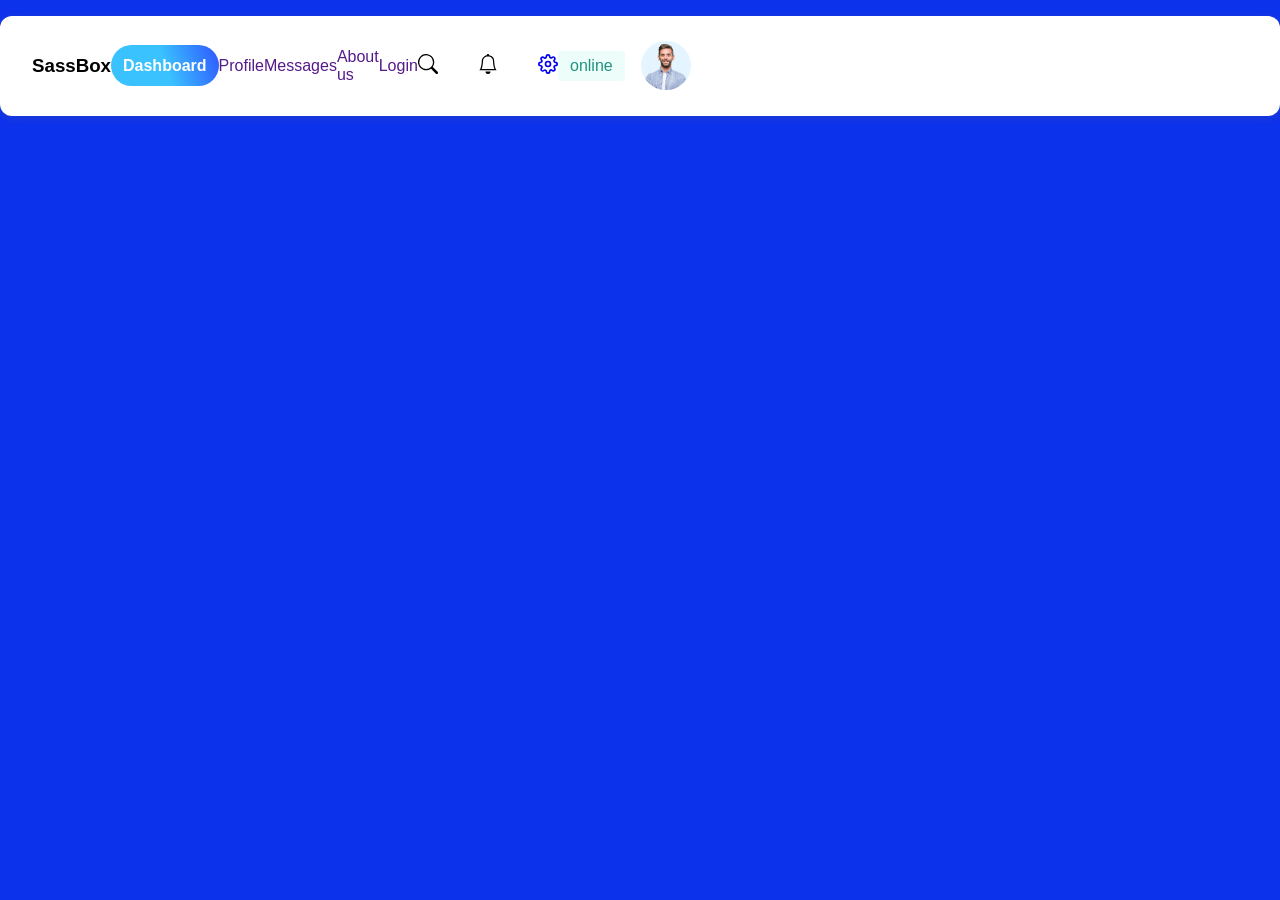
==== 03/index.html @ 0b6fb5b5 "update" ====
<!DOCTYPE html>
<html lang="en">
<head>
    <meta charset="UTF-8">
    <meta name="viewport" content="width=device-width, initial-scale=1.0">
    <title>Document</title>
    <link rel="stylesheet" href="style.css">
<body>
    <div class="container">
        <div class="section_nav ">
            <div class="left_nav d-flex align-items-center">
                <div class="left_nav d-flex align-items-center">
                    <div class="box-img-log">
                       <img src="img/logo.PNG" alt=""> 
                    </div>
                <h3>SassBox</h3>
                </div>
                <div class="center_nav  ">
                <ul class="d-flex align-items-center">
                    <li><a href="" class="active">Dashboard</a></li>
                    <li><a href="">Profile</a></li>
                    <li><a href="">Messages</a></li>
                    <li><a href="">About us</a></li>
                    <li><a href="">Login</a></li>
                </ul>
                </div>
                <div class="right_nav d-flex align-items-center">
                    <div class="group_icon d-flex">
                        <a href="#">
                            <svg xmlns="http://www.w3.org/2000/svg" width="20" height="20" fill="currentColor" class="bi bi-search" viewBox="0 0 16 16" id="IconChangeColor"> <path d="M11.742 10.344a6.5 6.5 0 1 0-1.397 1.398h-.001c.03.04.062.078.098.115l3.85 3.85a1 1 0 0 0 1.415-1.414l-3.85-3.85a1.007 1.007 0 0 0-.115-.1zM12 6.5a5.5 5.5 0 1 1-11 0 5.5 5.5 0 0 1 11 0z" id="mainIconPathAttribute" fill="#000000"></path> </svg>
    
                        </a>
                        <a href="#">
                            <svg xmlns="http://www.w3.org/2000/svg" width="20" height="20" fill="currentColor" class="bi bi-bell" viewBox="0 0 16 16" id="IconChangeColor"> <path d="M8 16a2 2 0 0 0 2-2H6a2 2 0 0 0 2 2zM8 1.918l-.797.161A4.002 4.002 0 0 0 4 6c0 .628-.134 2.197-.459 3.742-.16.767-.376 1.566-.663 2.258h10.244c-.287-.692-.502-1.49-.663-2.258C12.134 8.197 12 6.628 12 6a4.002 4.002 0 0 0-3.203-3.92L8 1.917zM14.22 12c.223.447.481.801.78 1H1c.299-.199.557-.553.78-1C2.68 10.2 3 6.88 3 6c0-2.42 1.72-4.44 4.005-4.901a1 1 0 1 1 1.99 0A5.002 5.002 0 0 1 13 6c0 .88.32 4.2 1.22 6z" id="mainIconPathAttribute" fill="#000000"></path> </svg>
    
                        </a>
                        <a href="#">
                            <svg xmlns="http://www.w3.org/2000/svg" width="20" height="20" viewBox="0 0 24 24" fill="none" stroke="currentColor" stroke-width="2" stroke-linecap="round" stroke-linejoin="round" class="feather feather-settings" id="IconChangeColor"><circle cx="12" cy="12" r="3"></circle><path d="M19.4 15a1.65 1.65 0 0 0 .33 1.82l.06.06a2 2 0 0 1 0 2.83 2 2 0 0 1-2.83 0l-.06-.06a1.65 1.65 0 0 0-1.82-.33 1.65 1.65 0 0 0-1 1.51V21a2 2 0 0 1-2 2 2 2 0 0 1-2-2v-.09A1.65 1.65 0 0 0 9 19.4a1.65 1.65 0 0 0-1.82.33l-.06.06a2 2 0 0 1-2.83 0 2 2 0 0 1 0-2.83l.06-.06a1.65 1.65 0 0 0 .33-1.82 1.65 1.65 0 0 0-1.51-1H3a2 2 0 0 1-2-2 2 2 0 0 1 2-2h.09A1.65 1.65 0 0 0 4.6 9a1.65 1.65 0 0 0-.33-1.82l-.06-.06a2 2 0 0 1 0-2.83 2 2 0 0 1 2.83 0l.06.06a1.65 1.65 0 0 0 1.82.33H9a1.65 1.65 0 0 0 1-1.51V3a2 2 0 0 1 2-2 2 2 0 0 1 2 2v.09a1.65 1.65 0 0 0 1 1.51 1.65 1.65 0 0 0 1.82-.33l.06-.06a2 2 0 0 1 2.83 0 2 2 0 0 1 0 2.83l-.06.06a1.65 1.65 0 0 0-.33 1.82V9a1.65 1.65 0 0 0 1.51 1H21a2 2 0 0 1 2 2 2 2 0 0 1-2 2h-.09a1.65 1.65 0 0 0-1.51 1z" id="mainIconPathAttribute"></path></svg>
    
                        </a>
    
                    </div>
                    <div class="user_section d-flex align-items-center">
                        <div class="status-connection">
                            online

                        </div>
                        <div class="profile_user">
                            <img src="img/team4.png" alt="">
                        </div>

                    </div>

                </div>
            


        </div>
    </div>
</body>
</html>
---- 03/style.css ----
* {
    margin: 0;
    padding: 0;
    box-sizing: border-box;
}
body {
    background-color:  #f7f8fd;
    background-color:  #0d32ec;
    font-family: Arial, Helvetica, sans-serif;
}
img{
    width: 100% ;
}

.container{
    max-width: 1300px;
    margin: 0 auto;

}
.section_nav{
    display: grid;
    grid-template-columns: 10% 45% 25%;
    width: 100%;
    height: 100px;
    background-color: #fff;
    margin-top: 1rem;
    align-items: center;
    border-radius: 12px;
    box-shadow: 0 2px 8px 0 rgba(99, 99, 99, 0.2);
    padding: 1rem 2rem;
}

.d-flex{
    display: flex;
}

.align-items-center{
    align-items: center; 
}

.left_nav{
     
    height: 100%;
}
.section-log{
    
    
}
.box-img-log{
 min-height: 50px;   
}

.section-nav{
    /* display: flex;
    justify-content: space-between; */
}

.center_nav{
   
    /* width: 50%; */

}
.right_nav{
/* width: 20%; */
/* gap: 2rem; */
justify-content: end;
}

.center_nav ul{
  justify-content: space-between;
  height: 100%;
  

}

ul{
    list-style-type: none;
    
}
a{
    text-decoration: none;
}

.user_section{
gap: 1rem;
}
.profile_user{
   width: 50px; 
   height: 50px;
}

.profile_user img {
    border-radius: 100% ;
}
.group_icon{
    gap: 2.5rem;
}


.status-connection{
    width: 67px;
    background-color:#edfdfa;
    padding: 0.4rem;
    border-radius: 3px;
    text-align: center;
    color: #1f927f;

}
.profile_user{
    
}

.active{
  background-image: linear-gradient(71deg ,#3ac2ff 50%,#2f56ff);
  color: #fff;
  padding: 12px;
  border-radius: 22px;
  font-weight: bold;  
}
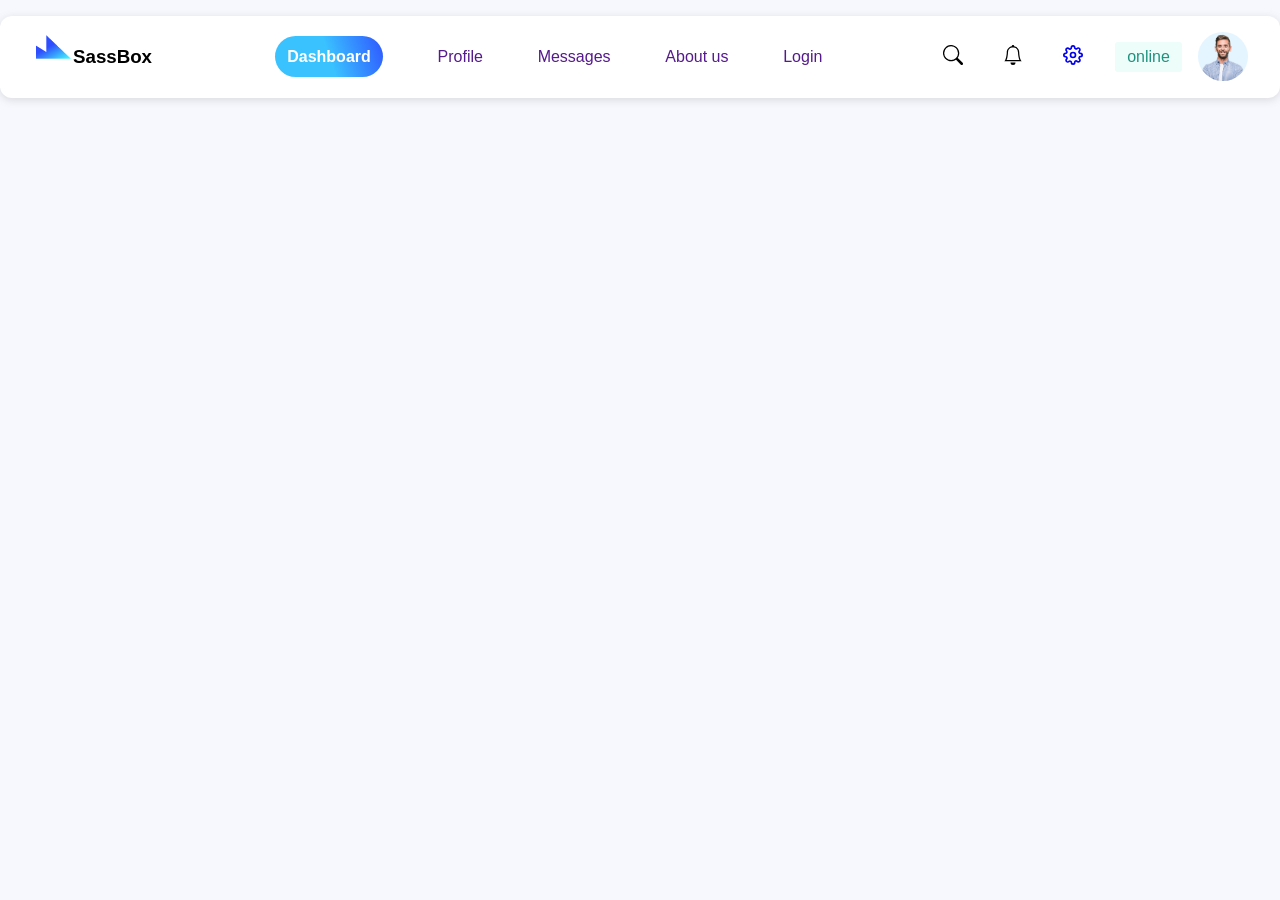
==== commit 9e63ff64: "html bug fix" ====
--- a/03/index.html
+++ b/03/index.html
@@ -1,61 +1,98 @@
 <!DOCTYPE html>
 <html lang="en">
-<head>
-    <meta charset="UTF-8">
-    <meta name="viewport" content="width=device-width, initial-scale=1.0">
+  <head>
+    <meta charset="UTF-8" />
+    <meta http-equiv="X-UA-Compatible" content="IE=edge" />
+    <meta name="viewport" content="width=device-width, initial-scale=1.0" />
     <title>Document</title>
-    <link rel="stylesheet" href="style.css">
-<body>
+    <link rel="stylesheet" href="style.css" />
+  </head>
+  <body>
     <div class="container">
-        <div class="section_nav ">
-            <div class="left_nav d-flex align-items-center">
-                <div class="left_nav d-flex align-items-center">
-                    <div class="box-img-log">
-                       <img src="img/logo.PNG" alt=""> 
-                    </div>
-                <h3>SassBox</h3>
-                </div>
-                <div class="center_nav  ">
-                <ul class="d-flex align-items-center">
-                    <li><a href="" class="active">Dashboard</a></li>
-                    <li><a href="">Profile</a></li>
-                    <li><a href="">Messages</a></li>
-                    <li><a href="">About us</a></li>
-                    <li><a href="">Login</a></li>
-                </ul>
-                </div>
-                <div class="right_nav d-flex align-items-center">
-                    <div class="group_icon d-flex">
-                        <a href="#">
-                            <svg xmlns="http://www.w3.org/2000/svg" width="20" height="20" fill="currentColor" class="bi bi-search" viewBox="0 0 16 16" id="IconChangeColor"> <path d="M11.742 10.344a6.5 6.5 0 1 0-1.397 1.398h-.001c.03.04.062.078.098.115l3.85 3.85a1 1 0 0 0 1.415-1.414l-3.85-3.85a1.007 1.007 0 0 0-.115-.1zM12 6.5a5.5 5.5 0 1 1-11 0 5.5 5.5 0 0 1 11 0z" id="mainIconPathAttribute" fill="#000000"></path> </svg>
-    
-                        </a>
-                        <a href="#">
-                            <svg xmlns="http://www.w3.org/2000/svg" width="20" height="20" fill="currentColor" class="bi bi-bell" viewBox="0 0 16 16" id="IconChangeColor"> <path d="M8 16a2 2 0 0 0 2-2H6a2 2 0 0 0 2 2zM8 1.918l-.797.161A4.002 4.002 0 0 0 4 6c0 .628-.134 2.197-.459 3.742-.16.767-.376 1.566-.663 2.258h10.244c-.287-.692-.502-1.49-.663-2.258C12.134 8.197 12 6.628 12 6a4.002 4.002 0 0 0-3.203-3.92L8 1.917zM14.22 12c.223.447.481.801.78 1H1c.299-.199.557-.553.78-1C2.68 10.2 3 6.88 3 6c0-2.42 1.72-4.44 4.005-4.901a1 1 0 1 1 1.99 0A5.002 5.002 0 0 1 13 6c0 .88.32 4.2 1.22 6z" id="mainIconPathAttribute" fill="#000000"></path> </svg>
-    
-                        </a>
-                        <a href="#">
-                            <svg xmlns="http://www.w3.org/2000/svg" width="20" height="20" viewBox="0 0 24 24" fill="none" stroke="currentColor" stroke-width="2" stroke-linecap="round" stroke-linejoin="round" class="feather feather-settings" id="IconChangeColor"><circle cx="12" cy="12" r="3"></circle><path d="M19.4 15a1.65 1.65 0 0 0 .33 1.82l.06.06a2 2 0 0 1 0 2.83 2 2 0 0 1-2.83 0l-.06-.06a1.65 1.65 0 0 0-1.82-.33 1.65 1.65 0 0 0-1 1.51V21a2 2 0 0 1-2 2 2 2 0 0 1-2-2v-.09A1.65 1.65 0 0 0 9 19.4a1.65 1.65 0 0 0-1.82.33l-.06.06a2 2 0 0 1-2.83 0 2 2 0 0 1 0-2.83l.06-.06a1.65 1.65 0 0 0 .33-1.82 1.65 1.65 0 0 0-1.51-1H3a2 2 0 0 1-2-2 2 2 0 0 1 2-2h.09A1.65 1.65 0 0 0 4.6 9a1.65 1.65 0 0 0-.33-1.82l-.06-.06a2 2 0 0 1 0-2.83 2 2 0 0 1 2.83 0l.06.06a1.65 1.65 0 0 0 1.82.33H9a1.65 1.65 0 0 0 1-1.51V3a2 2 0 0 1 2-2 2 2 0 0 1 2 2v.09a1.65 1.65 0 0 0 1 1.51 1.65 1.65 0 0 0 1.82-.33l.06-.06a2 2 0 0 1 2.83 0 2 2 0 0 1 0 2.83l-.06.06a1.65 1.65 0 0 0-.33 1.82V9a1.65 1.65 0 0 0 1.51 1H21a2 2 0 0 1 2 2 2 2 0 0 1-2 2h-.09a1.65 1.65 0 0 0-1.51 1z" id="mainIconPathAttribute"></path></svg>
-    
-                        </a>
-    
-                    </div>
-                    <div class="user_section d-flex align-items-center">
-                        <div class="status-connection">
-                            online
-
-                        </div>
-                        <div class="profile_user">
-                            <img src="img/team4.png" alt="">
-                        </div>
-
-                    </div>
-
-                </div>
-            
-
-
+      <div class="section_nav">
+        <div class="left_nav d-flex align-items-center">
+          <div class="section-log d-flex align-items-center">
+            <div class="box-img-log">
+              <img src="img/logo.PNG" alt="" />
+            </div>
+            <h3>SassBox</h3>
+          </div>
         </div>
+        <div class="center_nav">
+          <ul class="d-flex align-items-center">
+            <li><a href="" class="active">Dashboard</a></li>
+            <li><a href="">Profile</a></li>
+            <li><a href="">Messages</a></li>
+            <li><a href="">About us</a></li>
+            <li><a href="">Login</a></li>
+          </ul>
+        </div>
+        <div class="right_nav">
+          <div class="group_icon">
+            <a href="#">
+              <svg
+                xmlns="http://www.w3.org/2000/svg"
+                width="20"
+                height="20"
+                fill="currentColor"
+                class="bi bi-search"
+                viewBox="0 0 16 16"
+                id="IconChangeColor"
+              >
+                <path
+                  d="M11.742 10.344a6.5 6.5 0 1 0-1.397 1.398h-.001c.03.04.062.078.098.115l3.85 3.85a1 1 0 0 0 1.415-1.414l-3.85-3.85a1.007 1.007 0 0 0-.115-.1zM12 6.5a5.5 5.5 0 1 1-11 0 5.5 5.5 0 0 1 11 0z"
+                  id="mainIconPathAttribute"
+                  fill="#000000"
+                ></path>
+              </svg>
+            </a>
+            <a href="#">
+              <svg
+                xmlns="http://www.w3.org/2000/svg"
+                width="20"
+                height="20"
+                fill="currentColor"
+                class="bi bi-bell"
+                viewBox="0 0 16 16"
+                id="IconChangeColor"
+              >
+                <path
+                  d="M8 16a2 2 0 0 0 2-2H6a2 2 0 0 0 2 2zM8 1.918l-.797.161A4.002 4.002 0 0 0 4 6c0 .628-.134 2.197-.459 3.742-.16.767-.376 1.566-.663 2.258h10.244c-.287-.692-.502-1.49-.663-2.258C12.134 8.197 12 6.628 12 6a4.002 4.002 0 0 0-3.203-3.92L8 1.917zM14.22 12c.223.447.481.801.78 1H1c.299-.199.557-.553.78-1C2.68 10.2 3 6.88 3 6c0-2.42 1.72-4.44 4.005-4.901a1 1 0 1 1 1.99 0A5.002 5.002 0 0 1 13 6c0 .88.32 4.2 1.22 6z"
+                  id="mainIconPathAttribute"
+                  fill="#000000"
+                ></path>
+              </svg>
+            </a>
+            <a href="#">
+              <svg
+                xmlns="http://www.w3.org/2000/svg"
+                width="20"
+                height="20"
+                viewBox="0 0 24 24"
+                fill="none"
+                stroke="currentColor"
+                stroke-width="2"
+                stroke-linecap="round"
+                stroke-linejoin="round"
+                class="feather feather-settings"
+                id="IconChangeColor"
+              >
+                <circle cx="12" cy="12" r="3"></circle>
+                <path
+                  d="M19.4 15a1.65 1.65 0 0 0 .33 1.82l.06.06a2 2 0 0 1 0 2.83 2 2 0 0 1-2.83 0l-.06-.06a1.65 1.65 0 0 0-1.82-.33 1.65 1.65 0 0 0-1 1.51V21a2 2 0 0 1-2 2 2 2 0 0 1-2-2v-.09A1.65 1.65 0 0 0 9 19.4a1.65 1.65 0 0 0-1.82.33l-.06.06a2 2 0 0 1-2.83 0 2 2 0 0 1 0-2.83l.06-.06a1.65 1.65 0 0 0 .33-1.82 1.65 1.65 0 0 0-1.51-1H3a2 2 0 0 1-2-2 2 2 0 0 1 2-2h.09A1.65 1.65 0 0 0 4.6 9a1.65 1.65 0 0 0-.33-1.82l-.06-.06a2 2 0 0 1 0-2.83 2 2 0 0 1 2.83 0l.06.06a1.65 1.65 0 0 0 1.82.33H9a1.65 1.65 0 0 0 1-1.51V3a2 2 0 0 1 2-2 2 2 0 0 1 2 2v.09a1.65 1.65 0 0 0 1 1.51 1.65 1.65 0 0 0 1.82-.33l.06-.06a2 2 0 0 1 2.83 0 2 2 0 0 1 0 2.83l-.06.06a1.65 1.65 0 0 0-.33 1.82V9a1.65 1.65 0 0 0 1.51 1H21a2 2 0 0 1 2 2 2 2 0 0 1-2 2h-.09a1.65 1.65 0 0 0-1.51 1z"
+                  id="mainIconPathAttribute"
+                ></path>
+              </svg>
+            </a>
+          </div>
+          <div class="user_section">
+            <div class="status-connection">online</div>
+            <div class="profile_user">
+              <img src="img/team4.png" alt="" />
+            </div>
+          </div>
+        </div>
+      </div>
     </div>
-</body>
-</html> +  </body>
+</html>
--- a/03/style.css
+++ b/03/style.css
@@ -1,119 +1,119 @@
 * {
-    margin: 0;
-    padding: 0;
-    box-sizing: border-box;
+  margin: 0;
+  padding: 0;
+  box-sizing: border-box;
 }
 body {
-    background-color:  #f7f8fd;
-    background-color:  #0d32ec;
-    font-family: Arial, Helvetica, sans-serif;
+  background-color: #f7f8fd;
+  font-family: Arial, Helvetica, sans-serif;
 }
-img{
-    width: 100% ;
+img {
+  width: 100%;
 }
 
-.container{
-    max-width: 1300px;
-    margin: 0 auto;
-
+a {
+  text-decoration: none;
 }
-.section_nav{
-    display: grid;
-    grid-template-columns: 10% 45% 25%;
-    width: 100%;
-    height: 100px;
-    background-color: #fff;
-    margin-top: 1rem;
-    align-items: center;
-    border-radius: 12px;
-    box-shadow: 0 2px 8px 0 rgba(99, 99, 99, 0.2);
-    padding: 1rem 2rem;
+ul {
+  list-style-type: none;
+}
+.container {
+  max-width: 1300px;
+  margin: 0 auto;
 }
 
-.d-flex{
-    display: flex;
+.active {
+  background-image: linear-gradient(71deg, #3ac2ff 50%, #2f56ff);
+  color: #fff;
+  padding: 12px;
+  border-radius: 22px;
+  font-weight: bold;
+}
+.section_nav {
+  display: grid;
+  grid-template-columns: 10% 45% 25%;
+  justify-content: space-between;
+  width: 100%;
+  /* height: 100px; */
+  background-color: #fff;
+  margin-top: 1rem;
+  /* align-items: center; */
+  border-radius: 12px;
+  box-shadow: 0 2px 8px 0 rgba(99, 99, 99, 0.2);
+  padding: 1rem 2rem;
 }
 
-.align-items-center{
-    align-items: center; 
+.d-flex {
+  display: flex;
 }
 
-.left_nav{
-     
-    height: 100%;
-}
-.section-log{
-    
-    
-}
-.box-img-log{
- min-height: 50px;   
+.align-items-center {
+  align-items: center;
 }
 
-.section-nav{
-    /* display: flex;
+.left_nav {
+  height: 100%;
+}
+.box-img-log {
+  min-height: 50px;
+}
+
+.center_nav ul {
+  justify-content: space-between;
+  height: 100%;
+}
+
+.right_nav {
+  /* width: 20%; */
+  /* gap: 2rem; */
+  justify-content: end;
+  display: flex;
+  align-items: center;
+}
+
+.group_icon {
+  gap: 2.5rem;
+  display: flex;
+  margin-right: 2rem;
+}
+
+.user_section {
+  display: flex;
+  align-items: center;
+  gap: 1rem;
+}
+
+.status-connection {
+  width: 67px;
+  background-color: #edfdfa;
+  padding: 0.4rem;
+  border-radius: 3px;
+  text-align: center;
+  color: #1f927f;
+}
+
+.profile_user {
+  width: 50px;
+  height: 50px;
+}
+
+.profile_user img {
+  border-radius: 100%;
+}
+
+.section-log {
+}
+
+.section-nav {
+  position: fixed;
+  top: 0;
+  /* display: flex;
     justify-content: space-between; */
 }
 
-.center_nav{
-   
-    /* width: 50%; */
-
-}
-.right_nav{
-/* width: 20%; */
-/* gap: 2rem; */
-justify-content: end;
+.center_nav {
+  /* width: 50%; */
 }
 
-.center_nav ul{
-  justify-content: space-between;
-  height: 100%;
-  
-
+.profile_user {
 }
-
-ul{
-    list-style-type: none;
-    
-}
-a{
-    text-decoration: none;
-}
-
-.user_section{
-gap: 1rem;
-}
-.profile_user{
-   width: 50px; 
-   height: 50px;
-}
-
-.profile_user img {
-    border-radius: 100% ;
-}
-.group_icon{
-    gap: 2.5rem;
-}
-
-
-.status-connection{
-    width: 67px;
-    background-color:#edfdfa;
-    padding: 0.4rem;
-    border-radius: 3px;
-    text-align: center;
-    color: #1f927f;
-
-}
-.profile_user{
-    
-}
-
-.active{
-  background-image: linear-gradient(71deg ,#3ac2ff 50%,#2f56ff);
-  color: #fff;
-  padding: 12px;
-  border-radius: 22px;
-  font-weight: bold;  
-}
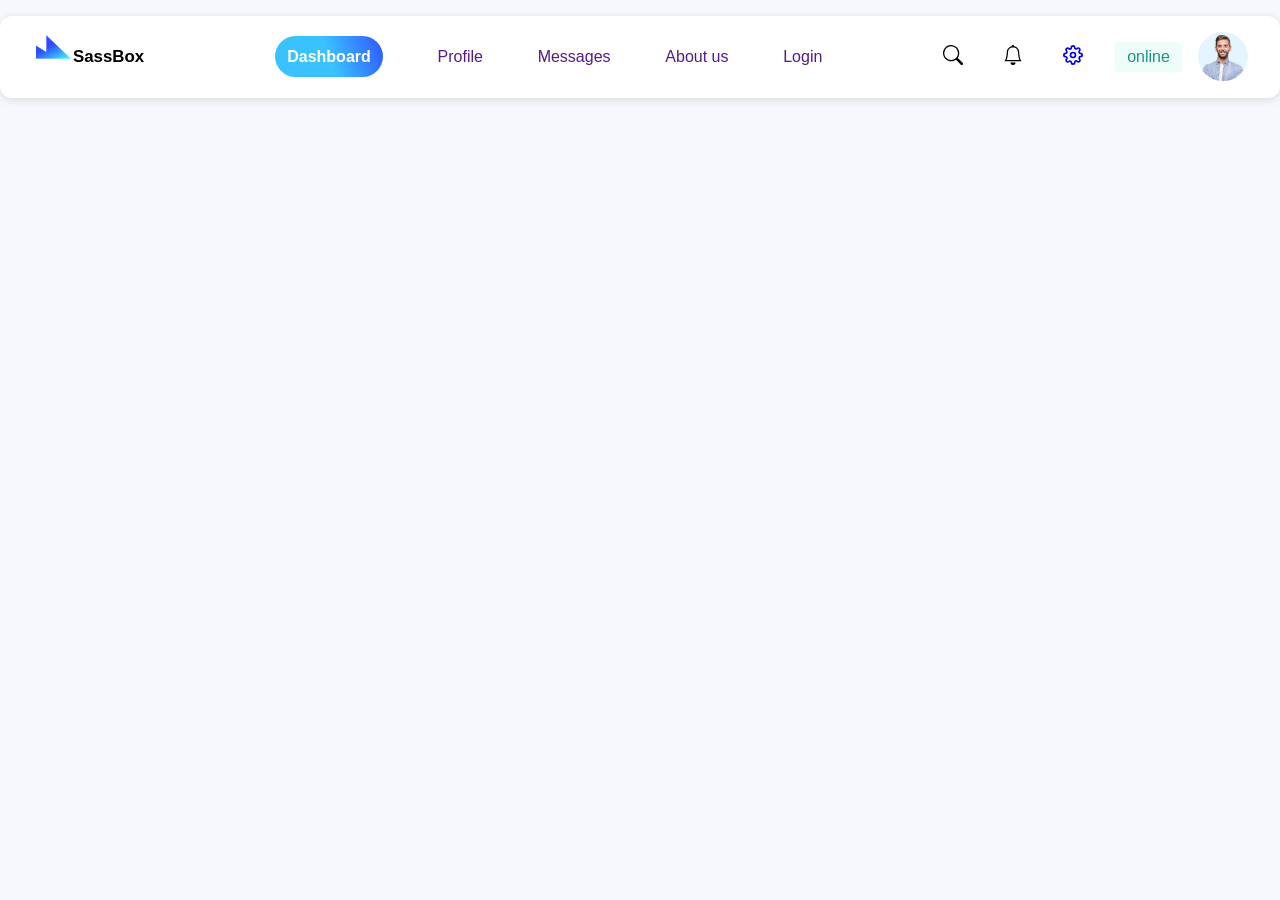
==== commit ebe2e9de: "update new" ====
--- a/03/index.html
+++ b/03/index.html
@@ -1,98 +1,63 @@
 <!DOCTYPE html>
 <html lang="en">
-  <head>
-    <meta charset="UTF-8" />
-    <meta http-equiv="X-UA-Compatible" content="IE=edge" />
-    <meta name="viewport" content="width=device-width, initial-scale=1.0" />
+<head>
+    <meta charset="UTF-8">
+    <meta name="viewport" content="width=device-width, initial-scale=1.0">
     <title>Document</title>
-    <link rel="stylesheet" href="style.css" />
-  </head>
-  <body>
+    <link rel="stylesheet" href="style.css">
+</head>
+<body>
     <div class="container">
-      <div class="section_nav">
-        <div class="left_nav d-flex align-items-center">
-          <div class="section-log d-flex align-items-center">
-            <div class="box-img-log">
-              <img src="img/logo.PNG" alt="" />
+        <div class="section_nav ">
+            <div class="left_nav d-flex align-items-center">
+                <div class="section-log d-flex align-items-center">
+                    <div class="box-img-log">
+                       <img src="img/logo.PNG" alt=""> 
+                    </div>
+                    <h3>SassBox</h3>
+                </div>
             </div>
-            <h3>SassBox</h3>
-          </div>
+                <div class="center_nav  ">
+                    <ul class="d-flex align-items-center">
+                        <li><a href="" class="active">Dashboard</a></li>
+                        <li><a href="">Profile</a></li>
+                        <li><a href="">Messages</a></li>
+                        <li><a href="">About us</a></li>
+                        <li><a href="">Login</a></li>
+                     </ul>
+                </div>
+                <div class="right_nav ">
+                    <div class="group_icon">
+                        <a href="#">
+                            <svg xmlns="http://www.w3.org/2000/svg" width="20" height="20" fill="currentColor" class="bi bi-search" viewBox="0 0 16 16" id="IconChangeColor"> <path d="M11.742 10.344a6.5 6.5 0 1 0-1.397 1.398h-.001c.03.04.062.078.098.115l3.85 3.85a1 1 0 0 0 1.415-1.414l-3.85-3.85a1.007 1.007 0 0 0-.115-.1zM12 6.5a5.5 5.5 0 1 1-11 0 5.5 5.5 0 0 1 11 0z" id="mainIconPathAttribute" fill="#000000"></path> </svg>
+    
+                        </a>
+                        <a href="#">
+                            <svg xmlns="http://www.w3.org/2000/svg" width="20" height="20" fill="currentColor" class="bi bi-bell" viewBox="0 0 16 16" id="IconChangeColor"> <path d="M8 16a2 2 0 0 0 2-2H6a2 2 0 0 0 2 2zM8 1.918l-.797.161A4.002 4.002 0 0 0 4 6c0 .628-.134 2.197-.459 3.742-.16.767-.376 1.566-.663 2.258h10.244c-.287-.692-.502-1.49-.663-2.258C12.134 8.197 12 6.628 12 6a4.002 4.002 0 0 0-3.203-3.92L8 1.917zM14.22 12c.223.447.481.801.78 1H1c.299-.199.557-.553.78-1C2.68 10.2 3 6.88 3 6c0-2.42 1.72-4.44 4.005-4.901a1 1 0 1 1 1.99 0A5.002 5.002 0 0 1 13 6c0 .88.32 4.2 1.22 6z" id="mainIconPathAttribute" fill="#000000"></path> </svg>
+    
+                        </a>
+                        <a href="#">
+                            <svg xmlns="http://www.w3.org/2000/svg" width="20" height="20" viewBox="0 0 24 24" fill="none" stroke="currentColor" stroke-width="2" stroke-linecap="round" stroke-linejoin="round" class="feather feather-settings" id="IconChangeColor"><circle cx="12" cy="12" r="3"></circle><path d="M19.4 15a1.65 1.65 0 0 0 .33 1.82l.06.06a2 2 0 0 1 0 2.83 2 2 0 0 1-2.83 0l-.06-.06a1.65 1.65 0 0 0-1.82-.33 1.65 1.65 0 0 0-1 1.51V21a2 2 0 0 1-2 2 2 2 0 0 1-2-2v-.09A1.65 1.65 0 0 0 9 19.4a1.65 1.65 0 0 0-1.82.33l-.06.06a2 2 0 0 1-2.83 0 2 2 0 0 1 0-2.83l.06-.06a1.65 1.65 0 0 0 .33-1.82 1.65 1.65 0 0 0-1.51-1H3a2 2 0 0 1-2-2 2 2 0 0 1 2-2h.09A1.65 1.65 0 0 0 4.6 9a1.65 1.65 0 0 0-.33-1.82l-.06-.06a2 2 0 0 1 0-2.83 2 2 0 0 1 2.83 0l.06.06a1.65 1.65 0 0 0 1.82.33H9a1.65 1.65 0 0 0 1-1.51V3a2 2 0 0 1 2-2 2 2 0 0 1 2 2v.09a1.65 1.65 0 0 0 1 1.51 1.65 1.65 0 0 0 1.82-.33l.06-.06a2 2 0 0 1 2.83 0 2 2 0 0 1 0 2.83l-.06.06a1.65 1.65 0 0 0-.33 1.82V9a1.65 1.65 0 0 0 1.51 1H21a2 2 0 0 1 2 2 2 2 0 0 1-2 2h-.09a1.65 1.65 0 0 0-1.51 1z" id="mainIconPathAttribute"></path></svg>
+    
+                        </a>
+    
+                    </div>
+                    <div class="user_section">
+                        <div class="status-connection">
+                            online
+
+                        </div>
+                        <div class="profile_user">
+                            <img src="img/team4.png" alt="">
+                        </div>
+
+                    </div>
+
+                </div>
+            
+
+
         </div>
-        <div class="center_nav">
-          <ul class="d-flex align-items-center">
-            <li><a href="" class="active">Dashboard</a></li>
-            <li><a href="">Profile</a></li>
-            <li><a href="">Messages</a></li>
-            <li><a href="">About us</a></li>
-            <li><a href="">Login</a></li>
-          </ul>
-        </div>
-        <div class="right_nav">
-          <div class="group_icon">
-            <a href="#">
-              <svg
-                xmlns="http://www.w3.org/2000/svg"
-                width="20"
-                height="20"
-                fill="currentColor"
-                class="bi bi-search"
-                viewBox="0 0 16 16"
-                id="IconChangeColor"
-              >
-                <path
-                  d="M11.742 10.344a6.5 6.5 0 1 0-1.397 1.398h-.001c.03.04.062.078.098.115l3.85 3.85a1 1 0 0 0 1.415-1.414l-3.85-3.85a1.007 1.007 0 0 0-.115-.1zM12 6.5a5.5 5.5 0 1 1-11 0 5.5 5.5 0 0 1 11 0z"
-                  id="mainIconPathAttribute"
-                  fill="#000000"
-                ></path>
-              </svg>
-            </a>
-            <a href="#">
-              <svg
-                xmlns="http://www.w3.org/2000/svg"
-                width="20"
-                height="20"
-                fill="currentColor"
-                class="bi bi-bell"
-                viewBox="0 0 16 16"
-                id="IconChangeColor"
-              >
-                <path
-                  d="M8 16a2 2 0 0 0 2-2H6a2 2 0 0 0 2 2zM8 1.918l-.797.161A4.002 4.002 0 0 0 4 6c0 .628-.134 2.197-.459 3.742-.16.767-.376 1.566-.663 2.258h10.244c-.287-.692-.502-1.49-.663-2.258C12.134 8.197 12 6.628 12 6a4.002 4.002 0 0 0-3.203-3.92L8 1.917zM14.22 12c.223.447.481.801.78 1H1c.299-.199.557-.553.78-1C2.68 10.2 3 6.88 3 6c0-2.42 1.72-4.44 4.005-4.901a1 1 0 1 1 1.99 0A5.002 5.002 0 0 1 13 6c0 .88.32 4.2 1.22 6z"
-                  id="mainIconPathAttribute"
-                  fill="#000000"
-                ></path>
-              </svg>
-            </a>
-            <a href="#">
-              <svg
-                xmlns="http://www.w3.org/2000/svg"
-                width="20"
-                height="20"
-                viewBox="0 0 24 24"
-                fill="none"
-                stroke="currentColor"
-                stroke-width="2"
-                stroke-linecap="round"
-                stroke-linejoin="round"
-                class="feather feather-settings"
-                id="IconChangeColor"
-              >
-                <circle cx="12" cy="12" r="3"></circle>
-                <path
-                  d="M19.4 15a1.65 1.65 0 0 0 .33 1.82l.06.06a2 2 0 0 1 0 2.83 2 2 0 0 1-2.83 0l-.06-.06a1.65 1.65 0 0 0-1.82-.33 1.65 1.65 0 0 0-1 1.51V21a2 2 0 0 1-2 2 2 2 0 0 1-2-2v-.09A1.65 1.65 0 0 0 9 19.4a1.65 1.65 0 0 0-1.82.33l-.06.06a2 2 0 0 1-2.83 0 2 2 0 0 1 0-2.83l.06-.06a1.65 1.65 0 0 0 .33-1.82 1.65 1.65 0 0 0-1.51-1H3a2 2 0 0 1-2-2 2 2 0 0 1 2-2h.09A1.65 1.65 0 0 0 4.6 9a1.65 1.65 0 0 0-.33-1.82l-.06-.06a2 2 0 0 1 0-2.83 2 2 0 0 1 2.83 0l.06.06a1.65 1.65 0 0 0 1.82.33H9a1.65 1.65 0 0 0 1-1.51V3a2 2 0 0 1 2-2 2 2 0 0 1 2 2v.09a1.65 1.65 0 0 0 1 1.51 1.65 1.65 0 0 0 1.82-.33l.06-.06a2 2 0 0 1 2.83 0 2 2 0 0 1 0 2.83l-.06.06a1.65 1.65 0 0 0-.33 1.82V9a1.65 1.65 0 0 0 1.51 1H21a2 2 0 0 1 2 2 2 2 0 0 1-2 2h-.09a1.65 1.65 0 0 0-1.51 1z"
-                  id="mainIconPathAttribute"
-                ></path>
-              </svg>
-            </a>
-          </div>
-          <div class="user_section">
-            <div class="status-connection">online</div>
-            <div class="profile_user">
-              <img src="img/team4.png" alt="" />
-            </div>
-          </div>
-        </div>
-      </div>
     </div>
-  </body>
-</html>
+</body>
+</html> 
--- a/03/style.css
+++ b/03/style.css
@@ -1,119 +1,148 @@
 * {
-  margin: 0;
-  padding: 0;
-  box-sizing: border-box;
+    margin: 0;
+    padding: 0;
+    box-sizing: border-box;
 }
 body {
-  background-color: #f7f8fd;
-  font-family: Arial, Helvetica, sans-serif;
+    background-color:  #f7f8fd;
+    font-family: Arial, Helvetica, sans-serif;
 }
-img {
-  width: 100%;
+img{
+    width: 100% ;
 }
 
-a {
-  text-decoration: none;
+a{
+    text-decoration: none;
 }
-ul {
-  list-style-type: none;
+ul{
+    list-style-type: none;
+    
 }
-.container {
-  max-width: 1300px;
-  margin: 0 auto;
+.container{
+    max-width: 1300px;
+    margin: 0 auto;   
 }
 
-.active {
-  background-image: linear-gradient(71deg, #3ac2ff 50%, #2f56ff);
+.active{
+  background-image: linear-gradient(71deg ,#3ac2ff 50%,#2f56ff);
   color: #fff;
   padding: 12px;
   border-radius: 22px;
-  font-weight: bold;
+  font-weight: bold;  
 }
-.section_nav {
-  display: grid;
-  grid-template-columns: 10% 45% 25%;
-  justify-content: space-between;
-  width: 100%;
-  /* height: 100px; */
-  background-color: #fff;
-  margin-top: 1rem;
-  /* align-items: center; */
-  border-radius: 12px;
-  box-shadow: 0 2px 8px 0 rgba(99, 99, 99, 0.2);
-  padding: 1rem 2rem;
+.section_nav{
+    display: grid;
+    grid-template-columns: 10% 45% 25%;
+    justify-content: space-between;
+    width: 100%;
+    /* height: 100px; */
+    background-color: #fff;
+    margin-top: 1rem;
+    align-items: center;
+    border-radius: 12px;
+    box-shadow: 0 2px 8px 0 rgba(99, 99, 99, 0.2);
+    padding: 1rem 2rem;
 }
 
-.d-flex {
-  display: flex;
+.d-flex{
+    display: flex;
 }
 
-.align-items-center {
-  align-items: center;
+.align-items-center{
+    align-items: center; 
 }
 
-.left_nav {
-  height: 100%;
+.left_nav{
+     
+    height: 100%;
 }
-.box-img-log {
-  min-height: 50px;
+.box-img-log{
+ min-height: 50px;   
 }
 
-.center_nav ul {
-  justify-content: space-between;
-  height: 100%;
+
+.center_nav ul{
+    justify-content: space-between;
+    height: 100%; 
+  }
+
+.right_nav{
+    /* width: 20%; */
+    /* gap: 2rem; */
+    justify-content: end;
+    display: flex;
+    align-items: center;
+    }
+
+.group_icon{
+        gap: 2.5rem;
+        display: flex;
+        margin-right: 2rem;
+    }  
+
+.user_section{
+        display: flex;
+        align-items: center;
+        gap: 1rem;
+    }
+    
+    .status-connection{
+        width: 67px;
+        background-color:#edfdfa;
+        padding: 0.4rem;
+        border-radius: 3px;
+        text-align: center;
+        color: #1f927f;
+    
+    }
+
+.profile_user{
+       width: 50px; 
+       height: 50px;
+    }
+    
+.profile_user img {
+        border-radius: 100% ;
+    }
+
+
+
+    
+.section-log{
+    
+    
 }
 
-.right_nav {
-  /* width: 20%; */
-  /* gap: 2rem; */
-  justify-content: end;
-  display: flex;
-  align-items: center;
-}
-
-.group_icon {
-  gap: 2.5rem;
-  display: flex;
-  margin-right: 2rem;
-}
-
-.user_section {
-  display: flex;
-  align-items: center;
-  gap: 1rem;
-}
-
-.status-connection {
-  width: 67px;
-  background-color: #edfdfa;
-  padding: 0.4rem;
-  border-radius: 3px;
-  text-align: center;
-  color: #1f927f;
-}
-
-.profile_user {
-  width: 50px;
-  height: 50px;
-}
-
-.profile_user img {
-  border-radius: 100%;
-}
-
-.section-log {
-}
-
-.section-nav {
-  position: fixed;
-  top: 0;
-  /* display: flex;
+.section-nav{
+    position: fixed;
+    top: 0;
+    /* display: flex;
     justify-content: space-between; */
 }
 
-.center_nav {
-  /* width: 50%; */
+.center_nav{
+   
+    /* width: 50%; */
+
 }
 
-.profile_user {
+
+
+
+
+
+.profile_user{
+    
 }
+
+@media screen and (max-with:999px) {
+    .box-img-log {
+        min-width: 36px;
+    }
+    
+}
+
+.section-log{  
+     font-size: 0.9rem;
+     
+}
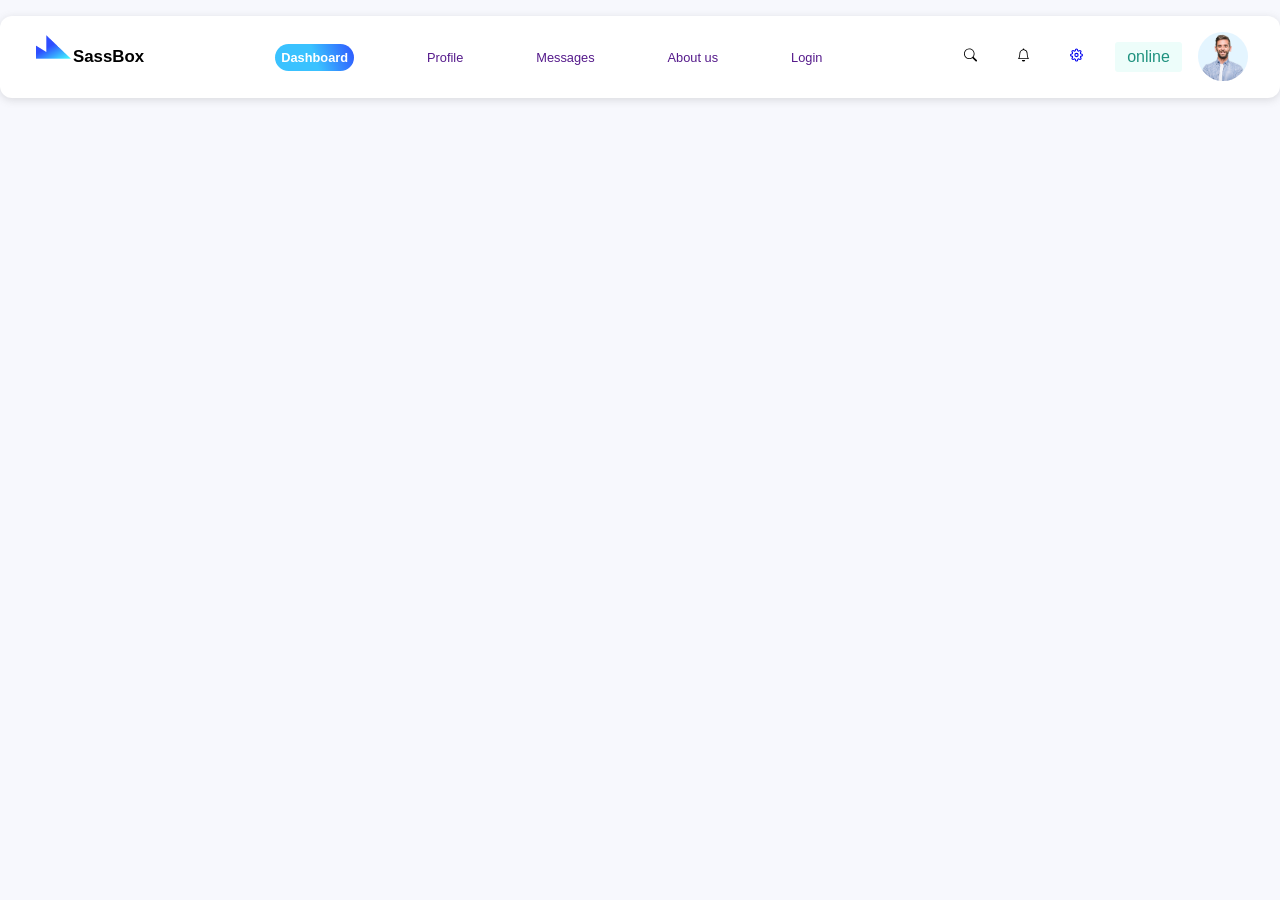
==== commit 4917187a: "add 5 prj" ====
--- a/03/index.html
+++ b/03/index.html
@@ -17,7 +17,7 @@
                     <h3>SassBox</h3>
                 </div>
             </div>
-                <div class="center_nav  ">
+            <div class="center_nav  ">
                     <ul class="d-flex align-items-center">
                         <li><a href="" class="active">Dashboard</a></li>
                         <li><a href="">Profile</a></li>
@@ -25,8 +25,8 @@
                         <li><a href="">About us</a></li>
                         <li><a href="">Login</a></li>
                      </ul>
-                </div>
-                <div class="right_nav ">
+            </div>
+            <div class="right_nav ">
                     <div class="group_icon">
                         <a href="#">
                             <svg xmlns="http://www.w3.org/2000/svg" width="20" height="20" fill="currentColor" class="bi bi-search" viewBox="0 0 16 16" id="IconChangeColor"> <path d="M11.742 10.344a6.5 6.5 0 1 0-1.397 1.398h-.001c.03.04.062.078.098.115l3.85 3.85a1 1 0 0 0 1.415-1.414l-3.85-3.85a1.007 1.007 0 0 0-.115-.1zM12 6.5a5.5 5.5 0 1 1-11 0 5.5 5.5 0 0 1 11 0z" id="mainIconPathAttribute" fill="#000000"></path> </svg>
@@ -53,7 +53,7 @@
 
                     </div>
 
-                </div>
+            </div>
             
 
 
--- a/03/style.css
+++ b/03/style.css
@@ -144,5 +144,24 @@
 
 .section-log{  
      font-size: 0.9rem;
-     
-}+    }
+.center_nav ul li a {
+        
+    font-size: 0.8rem;
+
+}
+
+
+.active {
+    padding: 6px;
+}
+
+.group_icon a svg {
+    width: 13px;
+    font-size: ;
+}
+
+.profile_user{
+    width: 50px; 
+    height: 50px;
+ }
